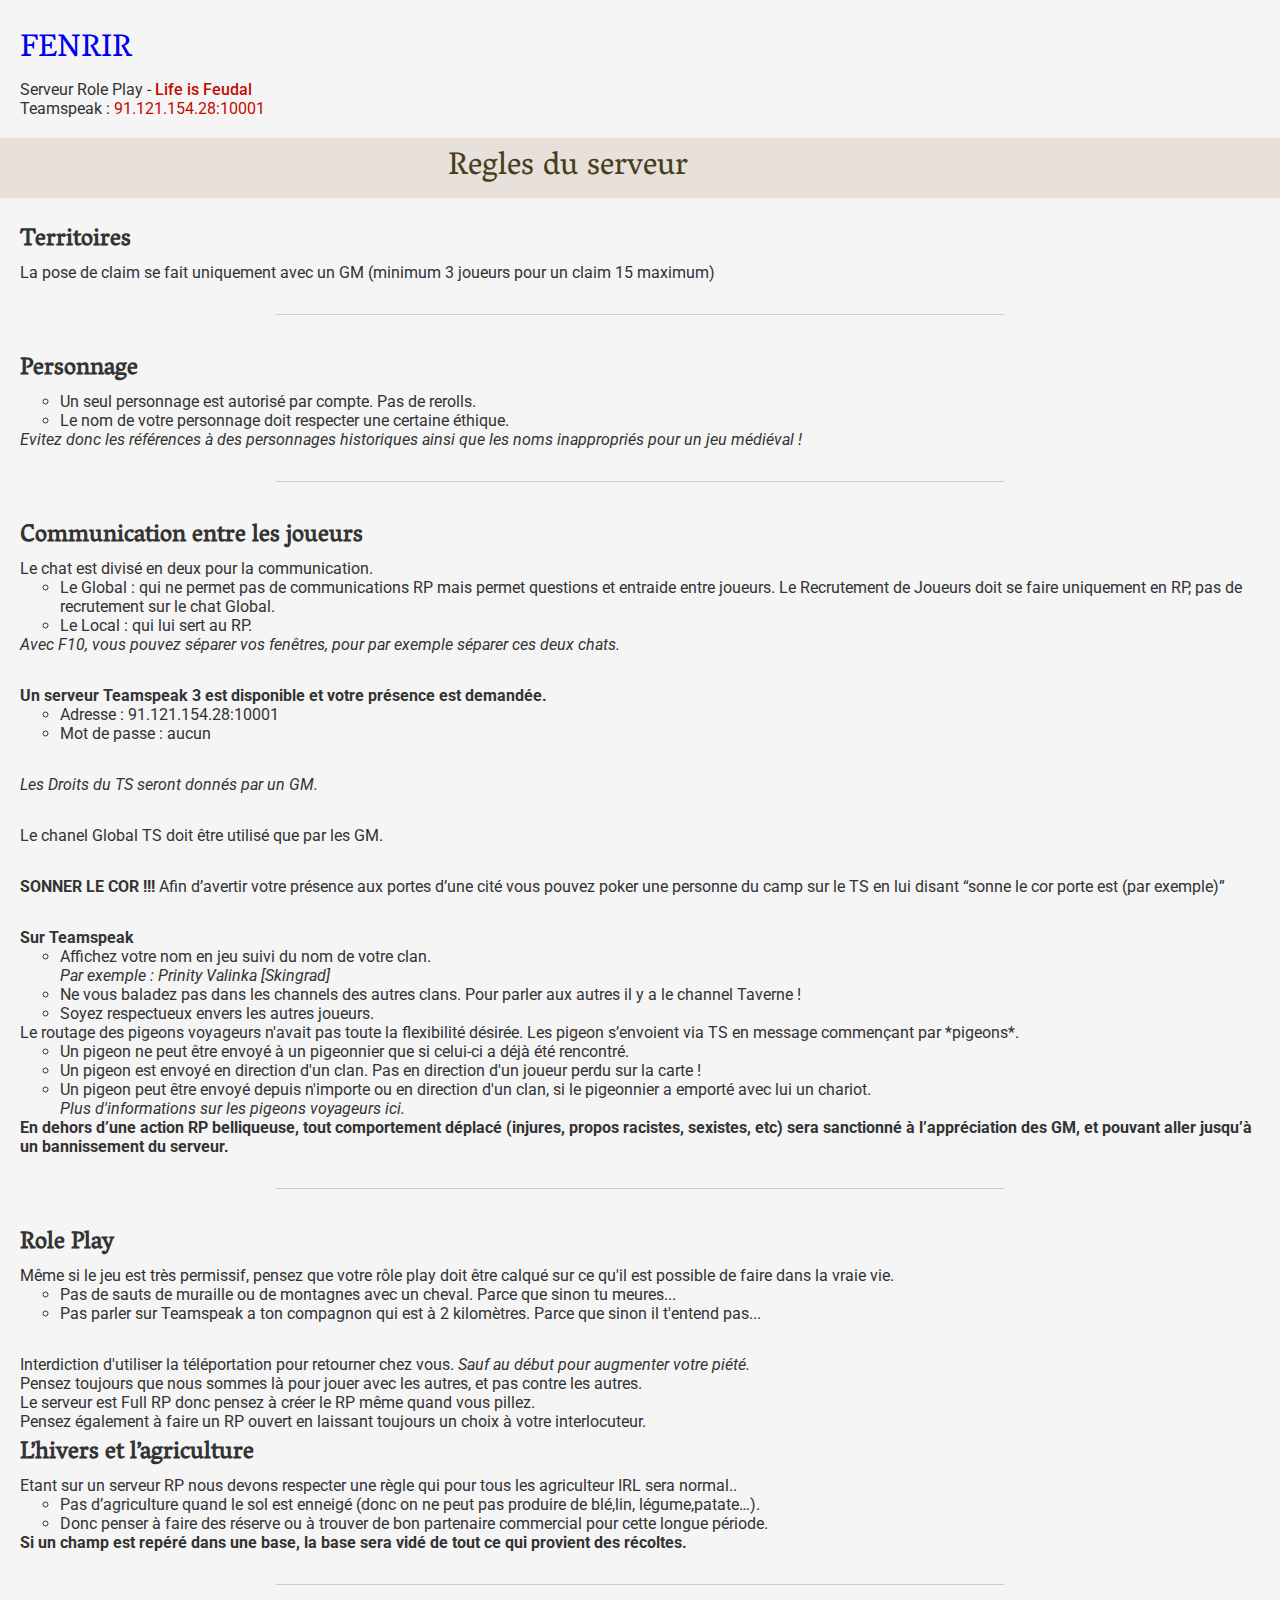
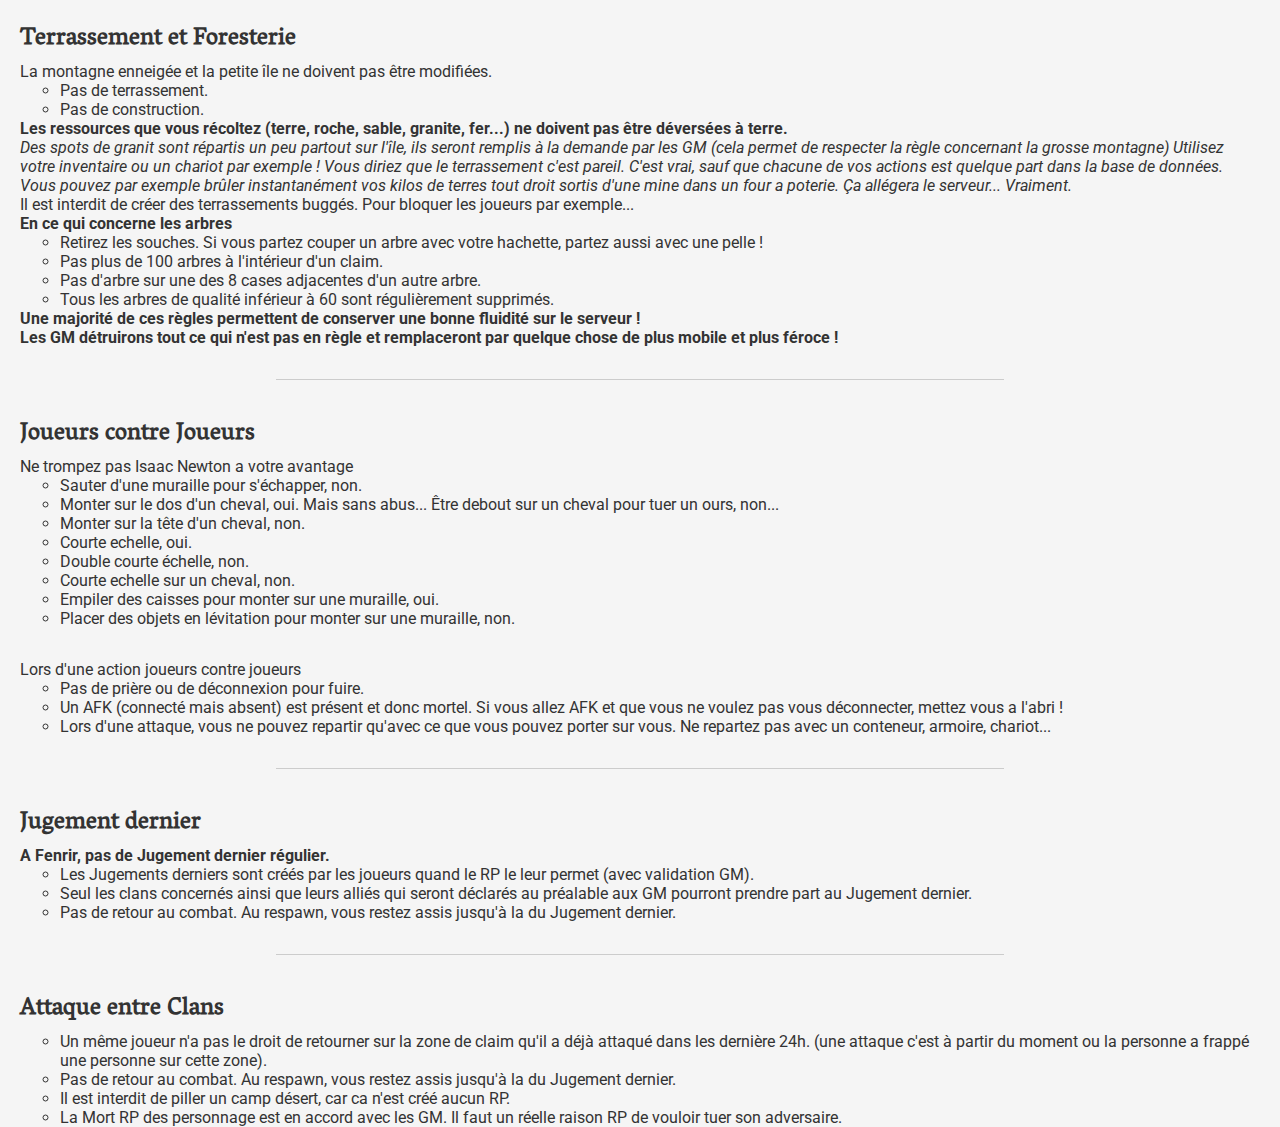
==== regle.html @ bdd9a755 "regles" ====
<!DOCTYPE html>
<html lang="fr">
	<head>
		<meta charset="utf-8"/>
		<meta name="description" content="Serveur pvp rp Life is Feodal fenrir fr.">
		<meta name="keywords" content="life,is,feodal,lif,midgard,serveur,pvp,rp">
		<meta name="author" content="Kamipown / Prinity">
		<meta name="Identifier-url" content="https://fenrirlif.github.io/">
		<link rel="stylesheet" type="text/css" href="styles/regle.css"/>
		<link rel="icon" type="image/png" href="img/favicon.png"/>
		<title>Fenrir</title>
	</head>
	
	<body>
	<section>
		<div class="max_width">
			<h1><a href="#/">FENRIR</a></h1>
			<div>
				<p>Serveur Role Play - <span class="bold light_brown">Life is Feudal</span></p>
				<p>Teamspeak : <span class="light_blue">91.121.154.28:10001</span></p>
			</div>
		</div>
	</section>
	<section id="bendeau"><h1>Regles du serveur</h1></section>
	<section>
		<h2>Territoires</h2>
		<P>La pose de claim se fait uniquement avec un GM (minimum 3 joueurs pour un claim 15 maximum)</P>
		<div class="separator"></div>
		<h2>Personnage</h2>
		<p>
		<ul>
			<li>Un seul personnage est autorisé par compte. Pas de rerolls.</li>
			<li>Le nom de votre personnage doit respecter une certaine éthique.</li>
		</ul>
			<i>Evitez donc les références à des personnages historiques ainsi que les noms inappropriés pour un jeu médiéval !</i>
		</p>
		<div class="separator"></div>
		<h2>Communication entre les joueurs</h2>
		<p>Le chat est divisé en deux pour la communication.
		<ul>
			<li>Le Global : qui ne permet pas de communications RP mais permet questions et entraide entre joueurs. Le Recrutement de Joueurs doit se faire uniquement en RP, pas de recrutement sur le chat Global.</li>
			<li>Le Local : qui lui sert au RP.</li>
		</ul>
		<i>Avec F10, vous pouvez séparer vos fenêtres, pour par exemple séparer ces deux chats.</i>
		<div class="small_separator"></div>
		<b>Un serveur Teamspeak 3 est disponible et votre présence est demandée.</b>
		<ul>
			<li>Adresse : 91.121.154.28:10001</li>
			<li>Mot de passe : aucun</li>
		</ul>
		<div class="small_separator"></div>
		<i>Les Droits du TS seront donnés par un GM.</i>
		<div class="small_separator"></div>

		Le chanel Global TS doit être utilisé que par les GM.
		<div class="small_separator"></div>

		<b>SONNER LE COR !!!</b>
		Afin d’avertir votre présence aux portes d’une cité vous pouvez poker une personne du camp sur le TS en lui disant “sonne le cor porte est (par exemple)”
		</p>
		<div class="small_separator"></div>
		<b>Sur Teamspeak</b>
		<ul>
			<li>Affichez votre nom en jeu suivi du nom de votre clan.</li>
				<i>Par exemple : Prinity Valinka [Skingrad]</i>
			<li>Ne vous baladez pas dans les channels des autres clans. Pour parler aux autres il y a le channel Taverne !</li>
			<li>Soyez respectueux envers les autres joueurs.</li>
		</ul>
		Le routage des pigeons voyageurs n'avait pas toute la flexibilité désirée. Les pigeon s’envoient via  TS en message commençant par *pigeons*.
		<ul>
			<li>Un pigeon ne peut être envoyé à un pigeonnier que si celui-ci a déjà été rencontré.</li>
			<li>Un pigeon est envoyé en direction d'un clan. Pas en direction d'un joueur perdu sur la carte !</li>
			<li>Un pigeon peut être envoyé depuis n'importe ou en direction d'un clan, si le pigeonnier a emporté avec lui un chariot.</li>
				<i>Plus d'informations sur les pigeons voyageurs ici.</i>
		</ul>
		<b>En dehors d’une action RP belliqueuse, tout comportement déplacé (injures, propos racistes, sexistes, etc) sera sanctionné à l’appréciation des GM, et pouvant aller jusqu’à un bannissement du serveur.</b>
		<div class="separator"></div>
		<h2>Role Play</h2>
		Même si le jeu est très permissif, pensez que votre rôle play doit être calqué sur ce qu'il est possible de faire dans la vraie vie.
			<ul>
				<li>Pas de sauts de muraille ou de montagnes avec un cheval. Parce que sinon tu meures...</li>
				<li>Pas parler sur Teamspeak a ton compagnon qui est à 2 kilomètres. Parce que sinon il t'entend pas...</li>
			</ul>
		<div class="small_separator"></div>
			Interdiction d'utiliser la téléportation pour retourner chez vous. <i>Sauf au début pour augmenter votre piété.</i></br>
			Pensez toujours que nous sommes là pour jouer avec les autres, et pas contre les autres.</br>
			Le serveur est Full RP donc pensez à créer le RP même quand vous pillez.</br>
			Pensez également à faire un RP ouvert en laissant toujours un choix à votre interlocuteur.</br>
		<h2>L’hivers et l’agriculture</h2>
		Etant sur un serveur RP nous devons respecter une règle qui pour tous les agriculteur IRL sera normal..
		<ul>
			<li>Pas d’agriculture quand le sol est enneigé (donc on ne peut pas produire de blé,lin, légume,patate…).</li>
			<li>Donc penser à faire des réserve ou à trouver de bon partenaire commercial pour cette longue période.</li>
		</ul>
		<b>Si un champ est repéré dans une base, la  base sera vidé de tout ce qui provient des récoltes.</b>
		<div class="separator"></div>
		<h2>Terrassement et Foresterie</h2>
		La montagne enneigée et la petite île ne doivent pas être modifiées.
		<ul>
			<li>Pas de terrassement.</li>
			<li>Pas de construction.</li>
		</ul>
		<b>Les ressources que vous récoltez (terre, roche, sable, granite, fer...) ne doivent pas être déversées à terre.</b></br>
		<i>Des spots de granit sont répartis un peu partout sur l'île, ils seront remplis à la demande par les GM (cela permet de respecter la règle concernant la grosse montagne)
		Utilisez votre inventaire ou un chariot par exemple !
		Vous diriez que le terrassement c'est pareil. C'est vrai, sauf que chacune de vos actions est quelque part dans la base de données.
		Vous pouvez par exemple brûler instantanément vos kilos de terres tout droit sortis d'une mine dans un four a poterie. Ça allégera le serveur... Vraiment.</i>
		</br>
		Il est interdit de créer des terrassements buggés. Pour bloquer les joueurs par exemple...</br>
		<b>En ce qui concerne les arbres</b>
		<ul>
			<li>Retirez les souches. Si vous partez couper un arbre avec votre hachette, partez aussi avec une pelle !</li>
			<li>Pas plus de 100 arbres à l'intérieur d'un claim.</li>
			<li>Pas d'arbre sur une des 8 cases adjacentes d'un autre arbre.</li>
			<li>Tous les arbres de qualité inférieur à 60 sont régulièrement supprimés.</li>
		</ul>
		<b>Une majorité de ces règles permettent de conserver une bonne fluidité sur le serveur !</b></br>
		<b>Les GM détruirons tout ce qui n'est pas en règle et remplaceront par quelque chose de plus mobile et plus féroce !</b>
		<div class="separator"></div>
		<h2>Joueurs contre Joueurs</h2>
		Ne trompez pas Isaac Newton a votre avantage
		<ul>
			<li>Sauter d'une muraille pour s'échapper, non.</li>
			<li>Monter sur le dos d'un cheval, oui. Mais sans abus... Être debout sur un cheval pour tuer un ours, non...</li>
			<li>Monter sur la tête d'un cheval, non.</li>
			<li>Courte echelle, oui.</li>
			<li>Double courte échelle, non.</li>
			<li>Courte echelle sur un cheval, non.</li>
			<li>Empiler des caisses pour monter sur une muraille, oui.</li>
			<li>Placer des objets en lévitation pour monter sur une muraille, non.</li>
		</ul>
		<div class="small_separator"></div>
		Lors d'une action joueurs contre joueurs
		<ul>
			<li>Pas de prière ou de déconnexion pour fuire.</li>
			<li>Un AFK (connecté mais absent) est présent et donc mortel. Si vous allez AFK et que vous ne voulez pas vous déconnecter, mettez vous a l'abri !</li>
			<li>Lors d'une attaque, vous ne pouvez repartir qu'avec ce que vous pouvez porter sur vous. Ne repartez pas avec un conteneur, armoire, chariot...</li>
		</ul>
		<div class="separator"></div>
		<h2>Jugement dernier</h2>
		<b>A Fenrir, pas de Jugement dernier régulier.</b>
		<ul>
			<li>Les Jugements derniers sont créés par les joueurs quand le RP le leur permet (avec validation GM).</li>
			<li>Seul les clans concernés ainsi que leurs alliés qui seront déclarés au préalable aux GM pourront prendre part au Jugement dernier.</li>
			<li>Pas de retour au combat. Au respawn, vous restez assis jusqu'à la du Jugement dernier.</li>
		</ul>
		<div class="separator"></div>
		<h2>Attaque entre Clans</h2>
		<ul>
			<li>Un même joueur n'a pas le droit de retourner sur la zone de claim qu'il a déjà attaqué dans les dernière 24h. (une attaque c'est à partir du moment ou la personne a frappé une personne sur cette zone).</li>
			<li>Pas de retour au combat. Au respawn, vous restez assis jusqu'à la du Jugement dernier.</li>
			<li>Il est interdit de piller un camp désert, car ca n'est créé aucun RP. </li>
			<li>La Mort RP des personnage est en accord avec les GM. Il faut un réelle raison RP de vouloir tuer son adversaire. </li>
		</ul>
	</section>
	<section>
		
	</section>
		<script type="text/javascript" src="https://code.angularjs.org/1.5.7/angular.min.js"></script>
		<script type="text/javascript" src="https://code.angularjs.org/1.5.7/angular-route.min.js"></script>
		<script type="text/javascript" src="scripts/app.js"></script>
		<script type="text/javascript" src="scripts/controllers/map_ctrl.js"></script>
	</body>
</html>
---- styles/regle.css ----
@import url("https://fonts.googleapis.com/css?family=Roboto:400,500,700");
@import url("https://fonts.googleapis.com/css?family=Oswald:700");
@font-face { font-family: "Kaushan"; src: url("../fnt/Kaushan-Regular.otf");}

@font-face { font-family: "VesperLibre-Regular"; src: url("../fnt/VesperLibre-Regular.ttf");}

* { box-sizing: border-box; margin: 0px; padding: 0px; outline: none;}
html { height: 100%;}
body { height: 100%; font-family: "Roboto"; color: #333; background-color: #f5f5f5;}
input { font-family: "Roboto";}
h1 { font-family: "VesperLibre-Regular"; font-weight: 400; color: #473f1c;}

h2 { font-weight: 700; font-family: "VesperLibre-Regular";}
h3 { font-weight: 500; font-family: "VesperLibre-Regular"; color: #c20b00; }
a { text-decoration: none; font-family: "VesperLibre-Regular";}
ul { margin-left: 40px; list-style-type: circle;}

.max_width { display: block; margin: auto;}

#bendeau { background-color: rgba(201, 175, 160, 0.3); margin: auto;}
#bendeau > h1 {margin-left: 35%;}
section { margin: 20px;}
.separator { display: block; margin: 32px 256px; border-bottom: 1px solid #ccc;}
.small_separator { display: block; margin: 32px 0px;}

.bold { font-weight: 500;}
.brown { color: #2b2205;}
.light_brown { color: #c20b00;}
.light_blue { color: #c20b00;}
.blue { color: #c20b00;}
.dark { color: #333;}
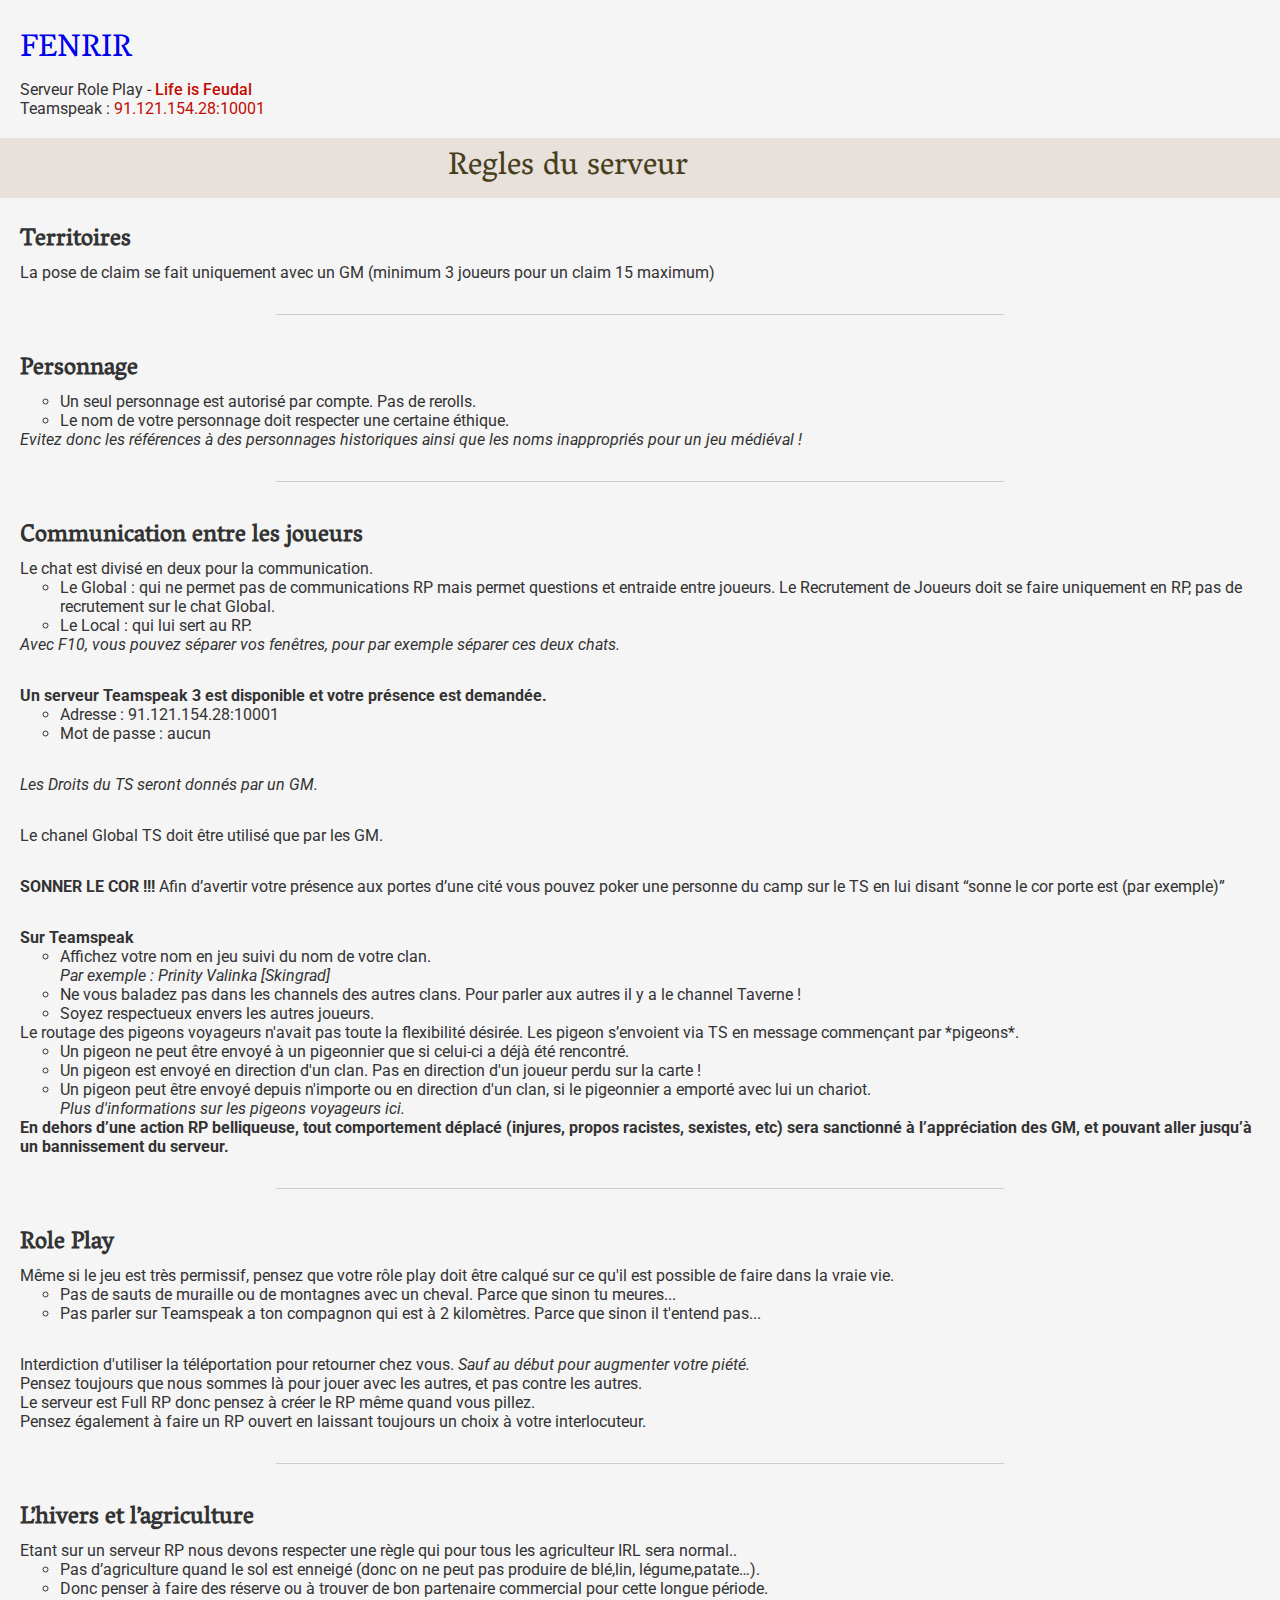
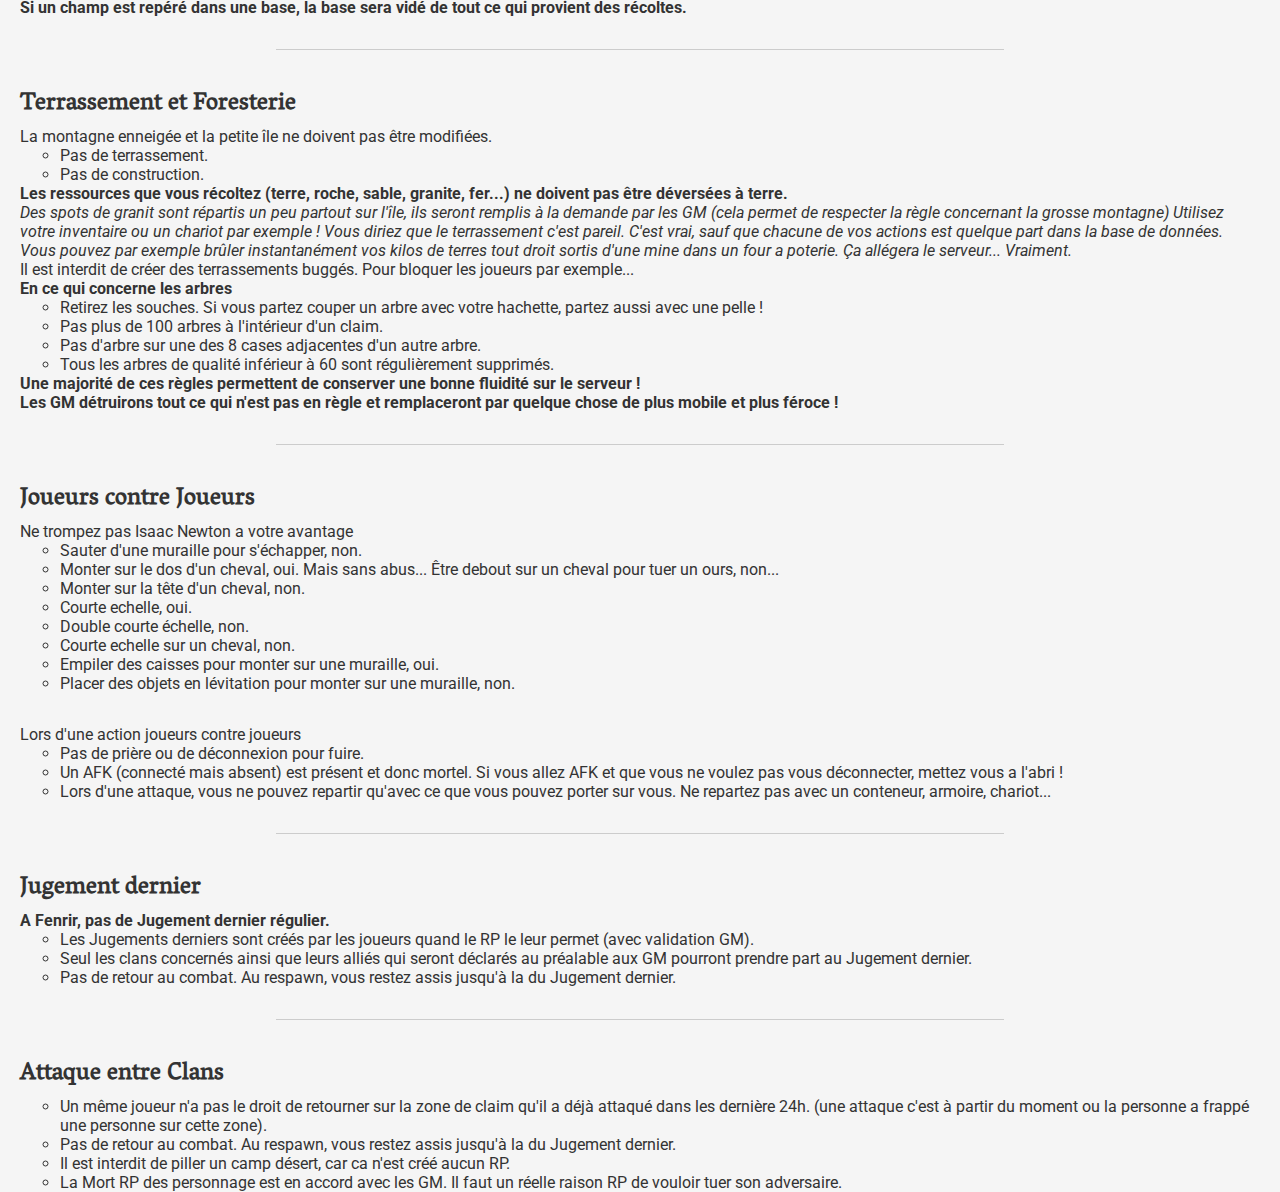
==== commit 69c53f11: "personnages" ====
--- a/regle.html
+++ b/regle.html
@@ -86,6 +86,7 @@
 			Pensez toujours que nous sommes là pour jouer avec les autres, et pas contre les autres.</br>
 			Le serveur est Full RP donc pensez à créer le RP même quand vous pillez.</br>
 			Pensez également à faire un RP ouvert en laissant toujours un choix à votre interlocuteur.</br>
+		<div class="separator"></div>
 		<h2>L’hivers et l’agriculture</h2>
 		Etant sur un serveur RP nous devons respecter une règle qui pour tous les agriculteur IRL sera normal..
 		<ul>
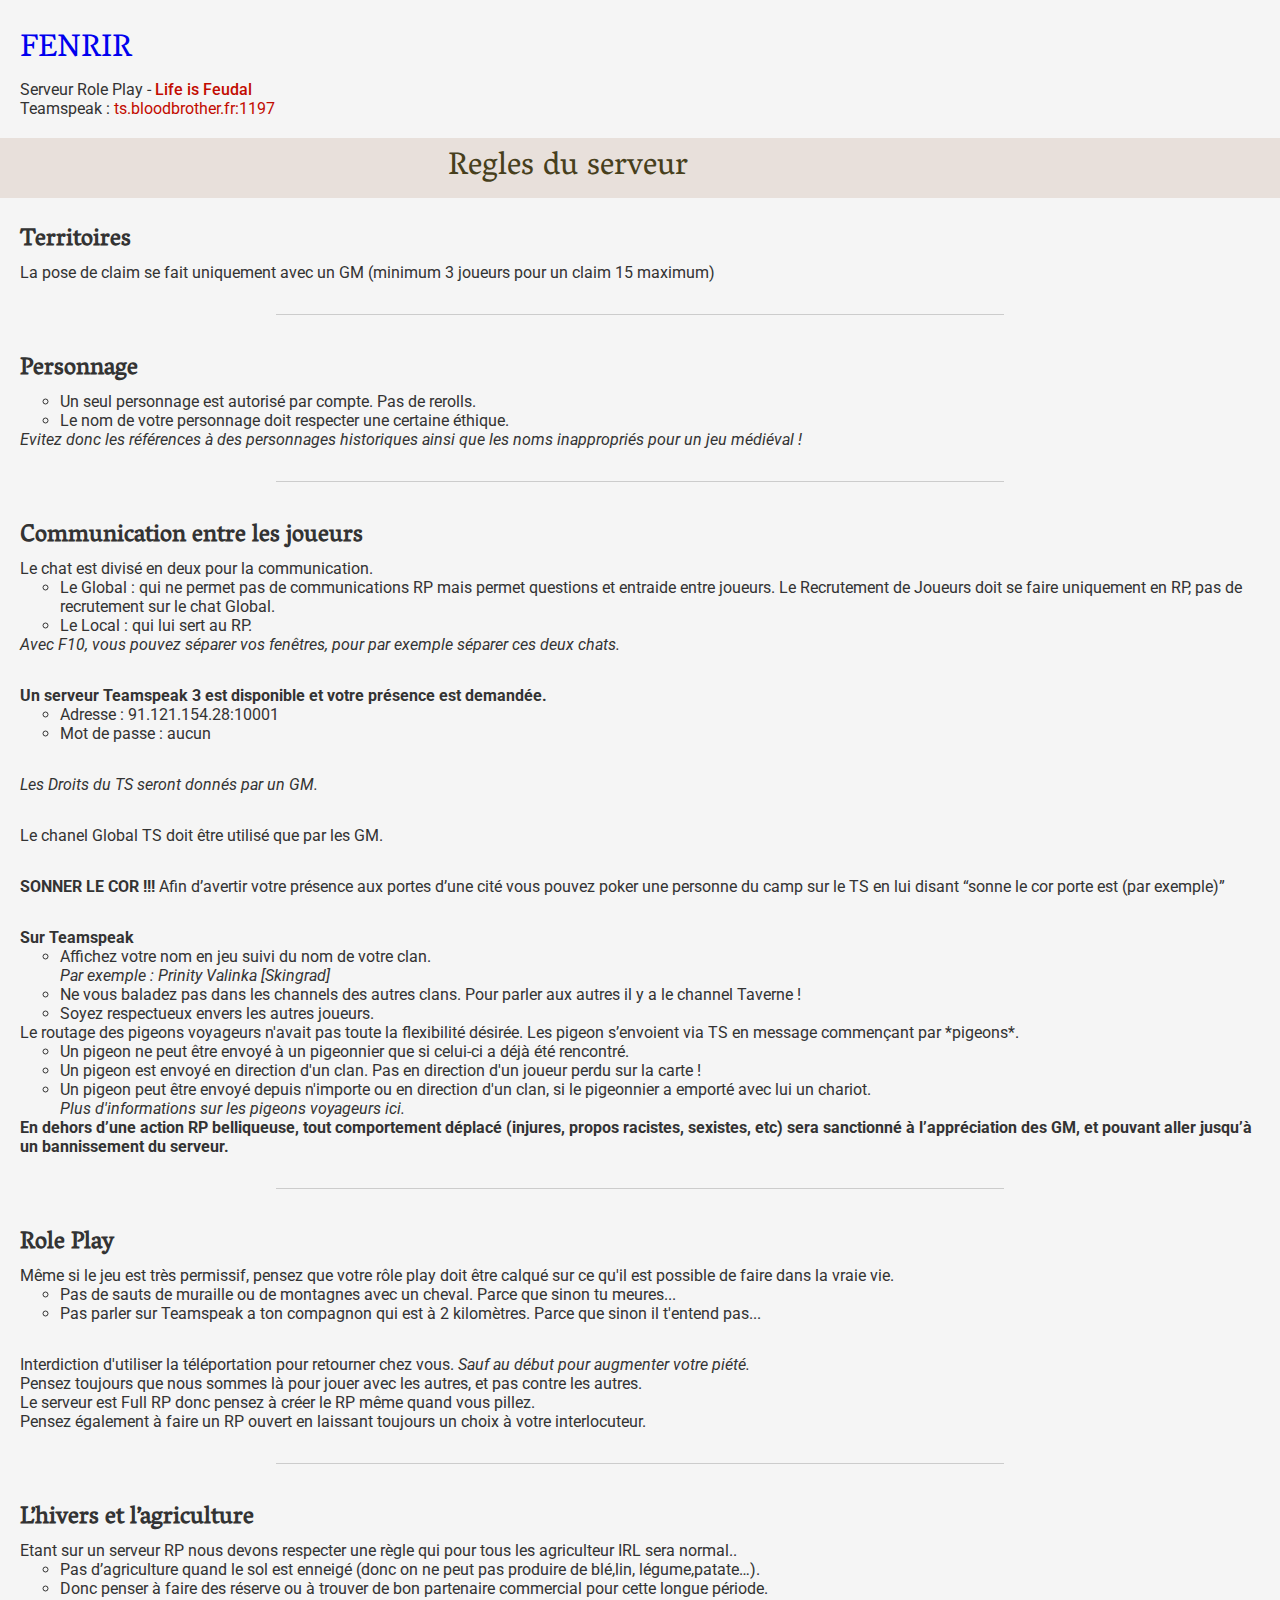
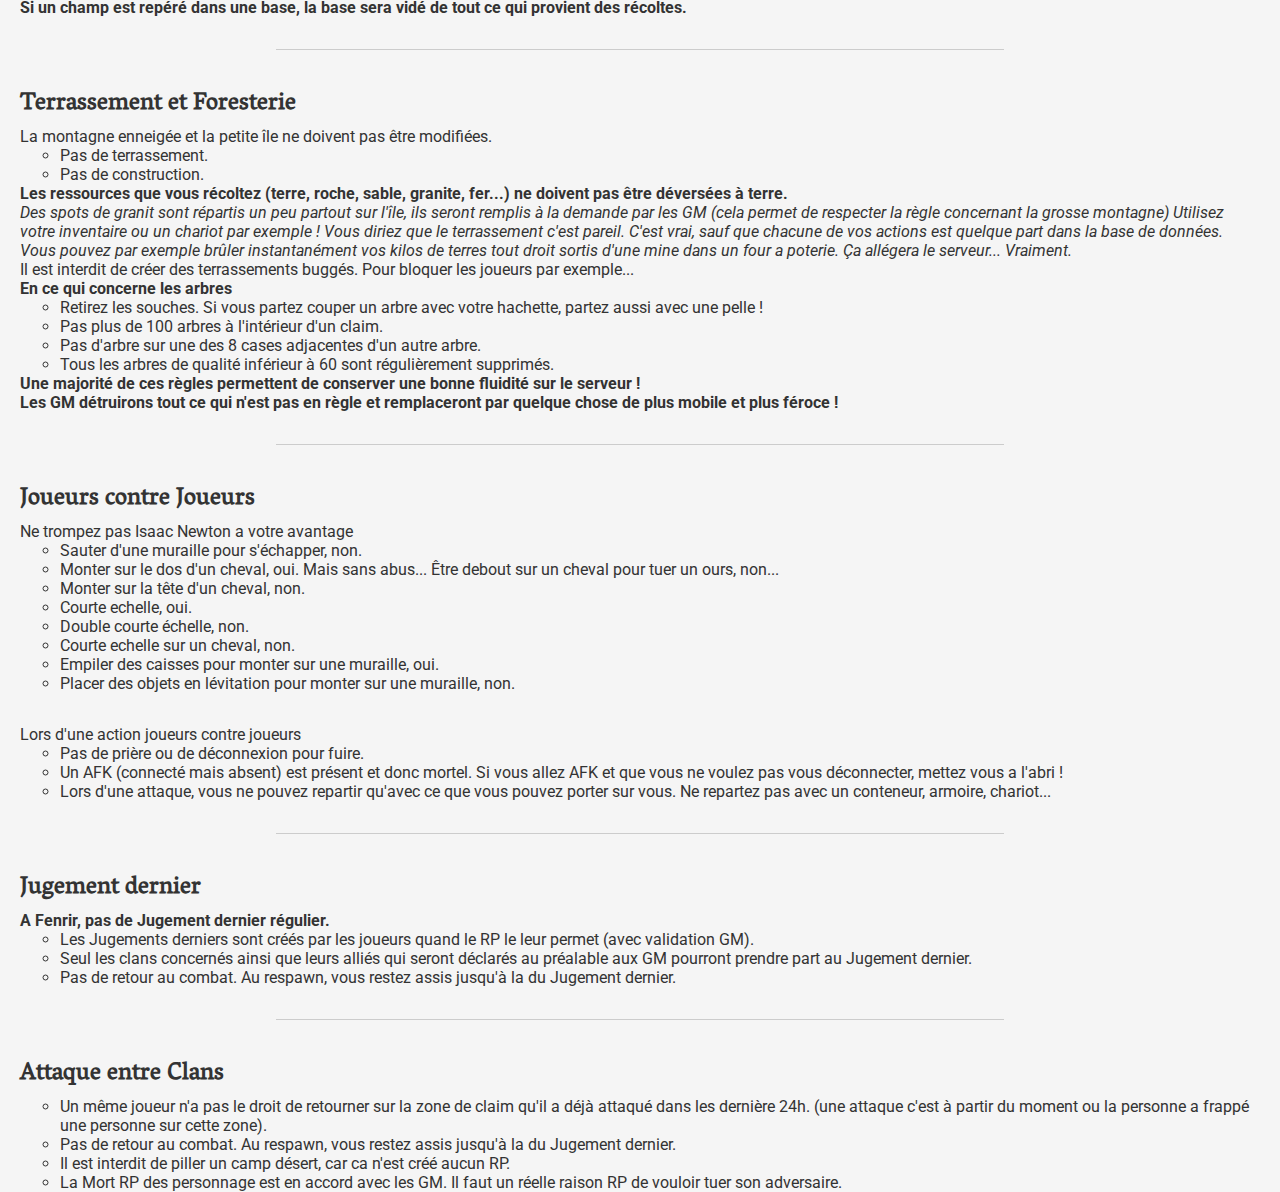
==== commit ee6ffb85: "ts revue" ====
--- a/regle.html
+++ b/regle.html
@@ -17,7 +17,7 @@
 			<h1><a href="#/">FENRIR</a></h1>
 			<div>
 				<p>Serveur Role Play - <span class="bold light_brown">Life is Feudal</span></p>
-				<p>Teamspeak : <span class="light_blue">91.121.154.28:10001</span></p>
+				<p>Teamspeak : <span class="light_blue"> ts.bloodbrother.fr:1197</span></p>
 			</div>
 		</div>
 	</section>
